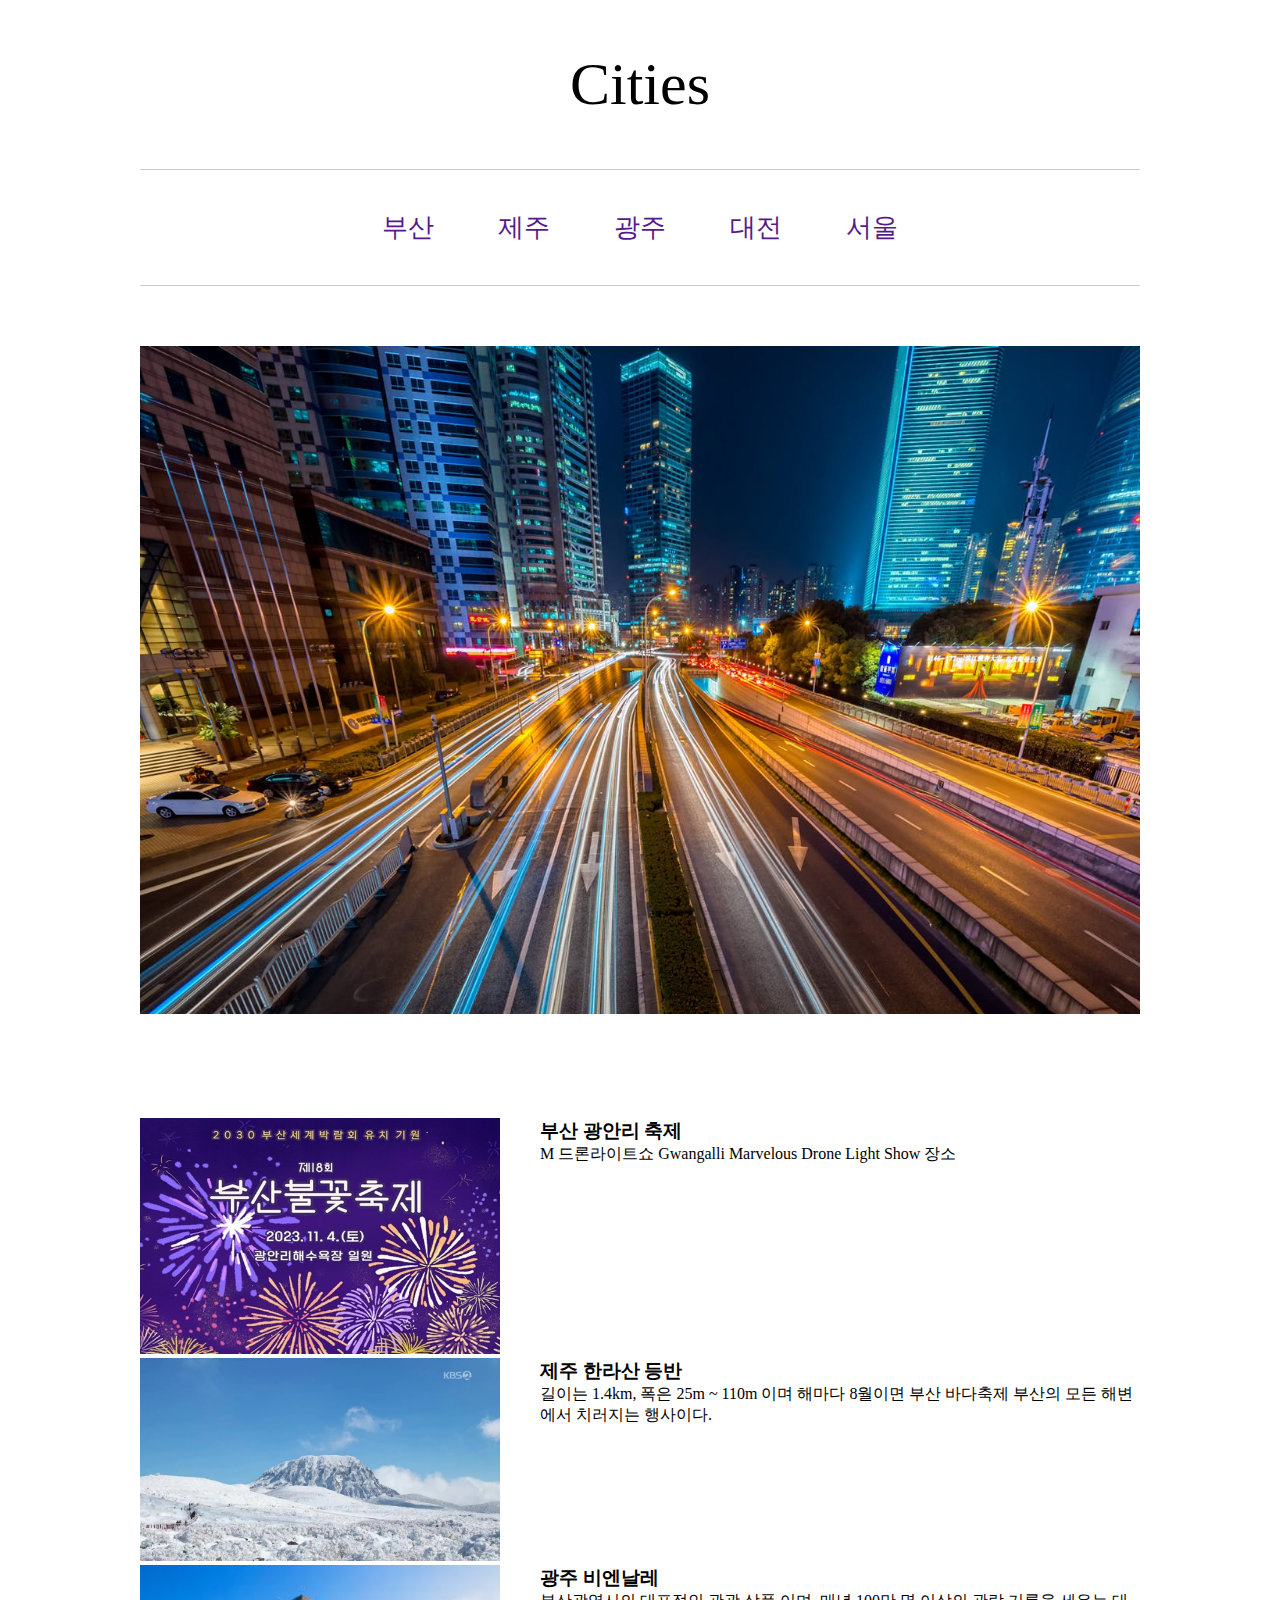
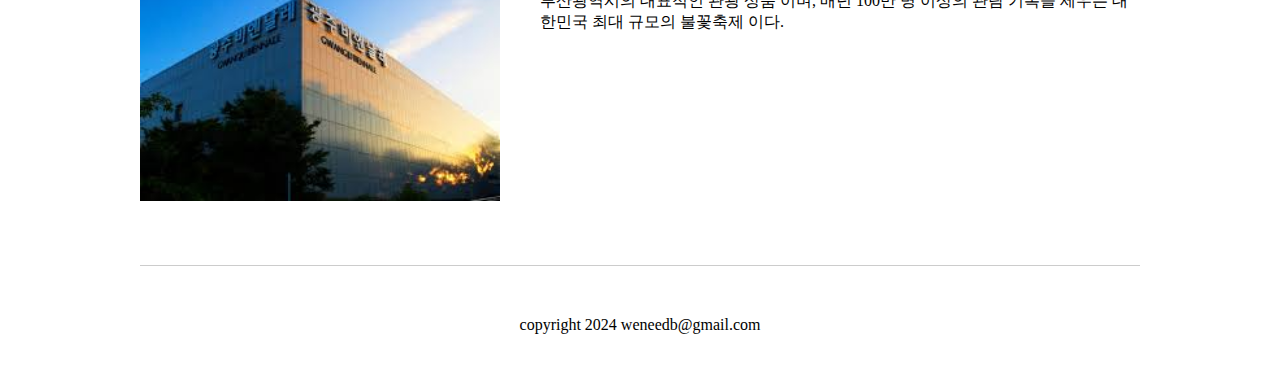
==== index.html @ f1fae90f "init" ====
<!DOCTYPE html>
<html lang="ko">
<head>
    <meta charset="UTF-8">
    <meta name="viewport" content="width=device-width, initial-scale=1.0">
    <title>도시들...</title>
    <link rel="stylesheet" href="./css/main.css">
</head>
<body>
    <div class="wrap">
        <h1 class="title">Cities</h1>
        <ul class="nav">
            <li><a href="">부산</a></li>
            <li><a href="">제주</a></li>
            <li><a href="">광주</a></li>
            <li><a href="">대전</a></li>
            <li><a href="">서울</a></li>
        </ul>

        <div class="slide">
            <img src="./img/ny.jpg" alt="슬라이더 이미지">
        </div>

        <ul class="list">
            <li>
                <div class="photo">
                    <img src="./img/busan.jpg" alt="부산">
                </div>
                <div class="text">
                    <h3>부산 광안리 축제</h3>
                    <p>M 드론라이트쇼 Gwangalli Marvelous Drone Light Show 장소</p>
                </div>            
            </li>
            <li>
                <div class="photo">
                    <img src="./img/jeju.jpg" alt="제주">
                </div>
                <div class="text">
                    <h3>제주 한라산 등반</h3>
                    <p>길이는 1.4km, 폭은 25m ~ 110m 이며 해마다 8월이면 부산 바다축제 부산의 모든 해변에서 치러지는 행사이다. </p>
                </div>            
            </li>
            <li>
                <div class="photo">
                    <img src="./img/gj.jpg" alt="광주">
                </div>
                <div class="text">
                    <h3>광주 비엔날레</h3>
                    <p>부산광역시의 대표적인 관광 상품 이며, 매년 100만 명 이상의 관람 기록을 세우는 대한민국 최대 규모의 불꽃축제 이다.</p>
                </div>            
            </li>
        </ul>
        <DIV class="copyright">
            <p>copyright 2024 weneedb@gmail.com</p>
        </DIV>
    </div>
</body>
</html>
---- css/main.css ----
* {
    margin: 0;
    padding: 0;
    box-sizing: border-box;
}

ul {
    list-style: none;
}

a {
    text-decoration: none;
}

img {
    width: 100%;
}

.wrap {
    width: 1000px;
    margin: 0 auto;
}

.title {
    font-size: 60px;
    font-weight: normal;
    text-align: center;
    padding-top: 50px;
    padding-bottom: 50px;
}

.nav { 
    text-align: center;
    padding-top: 40px;
    padding-bottom: 40px;
    border-top: 1px solid #ccc;
    border-bottom: 1px solid #ccc;
    margin-bottom: 60px;
}

.nav li {
    display: inline;
}

.nav li a {
    font-size: 26px;
    padding: 30px;
}

.slide {
    margin-bottom: 100px;
}

.list {

}

.list li {
    display: flex;
}

.list li .photo {
    width: 360px;
    margin-right: 40px;
}

.list li .text {
    width: 600px;
}

.copyright {
    padding: 50px 0 50px 0;
    text-align: center;
    border-top: 1px solid #ccc;
    margin-top: 60px;
}
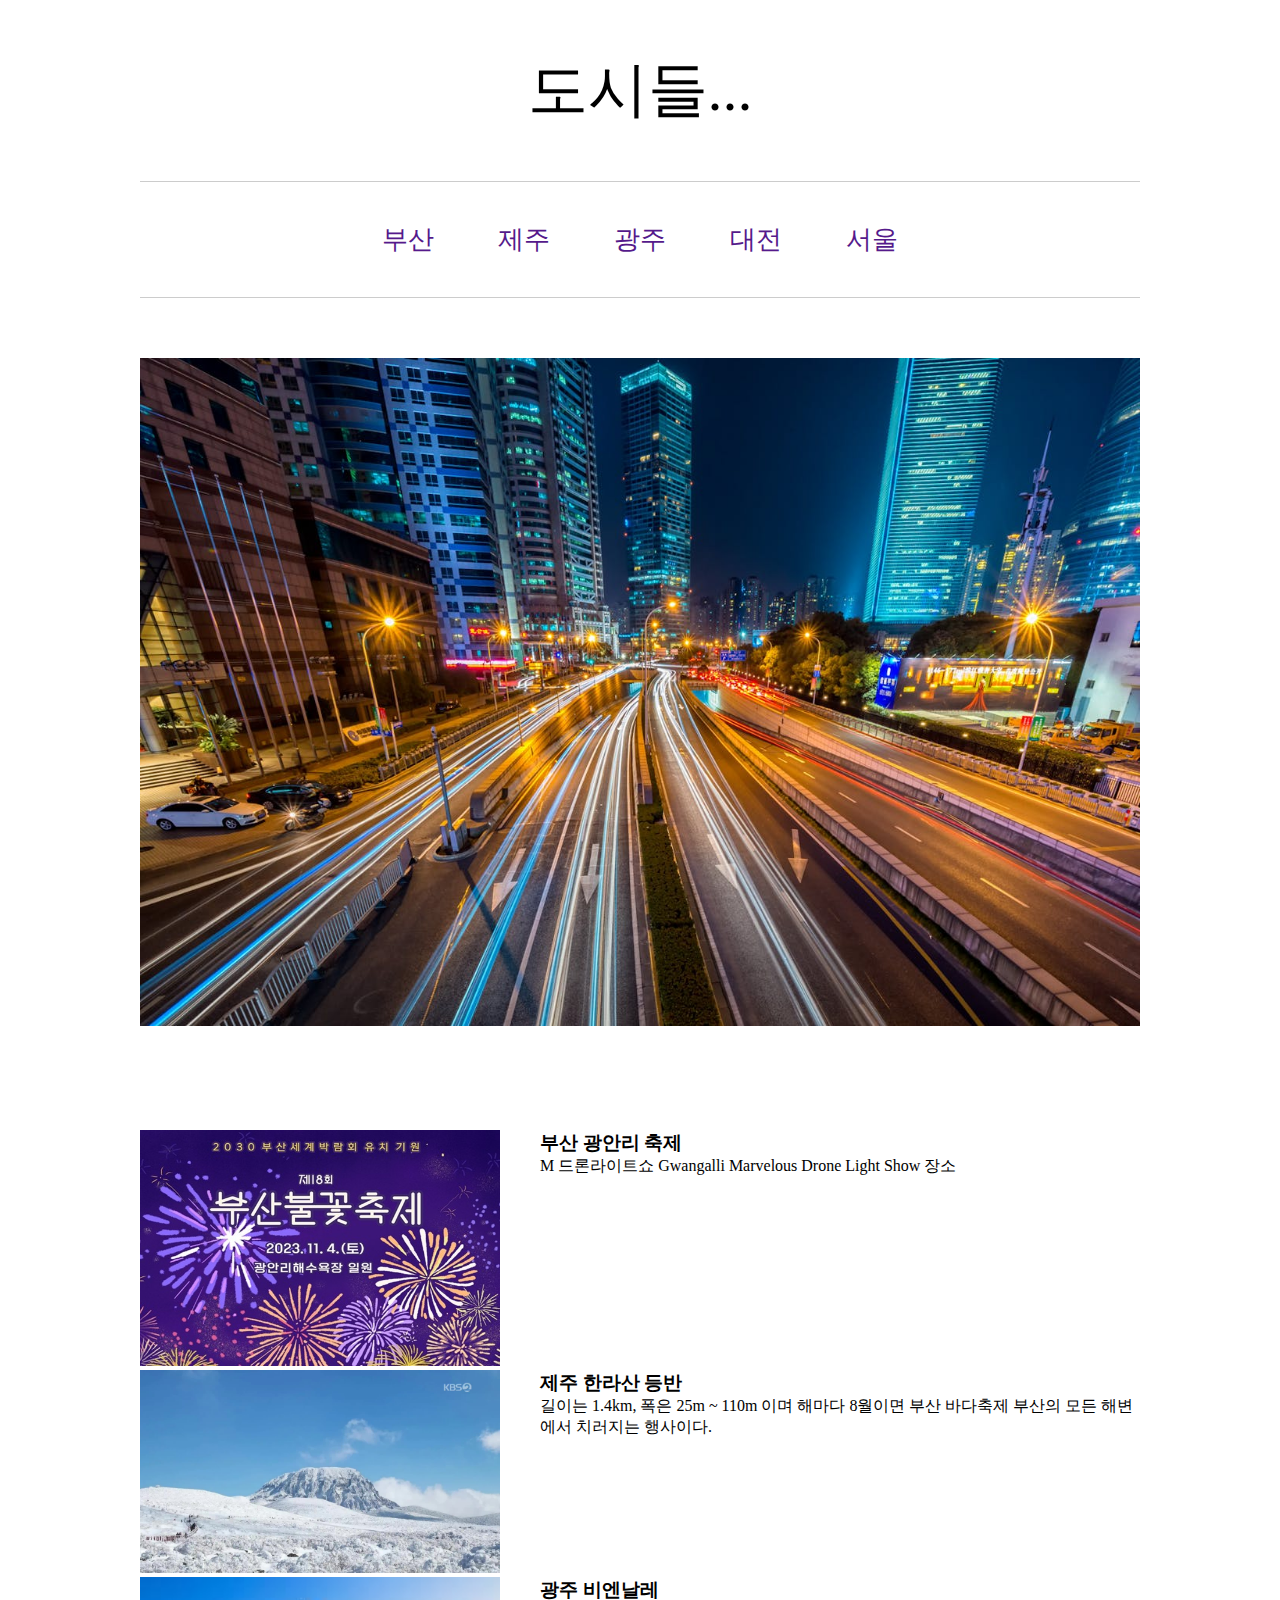
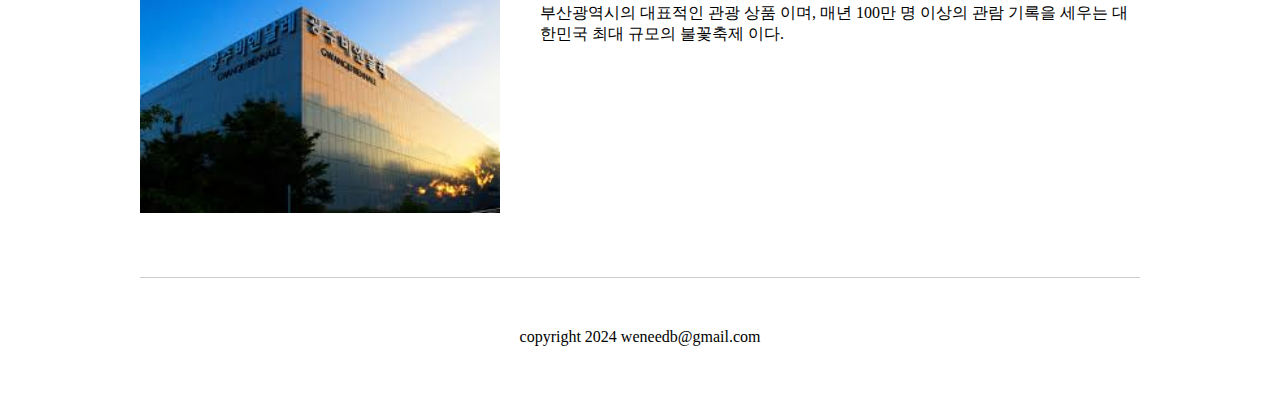
==== commit 6b7eca5e: "제목변경" ====
--- a/index.html
+++ b/index.html
@@ -8,7 +8,7 @@
 </head>
 <body>
     <div class="wrap">
-        <h1 class="title">Cities</h1>
+        <h1 class="title">도시들...</h1>
         <ul class="nav">
             <li><a href="">부산</a></li>
             <li><a href="">제주</a></li>
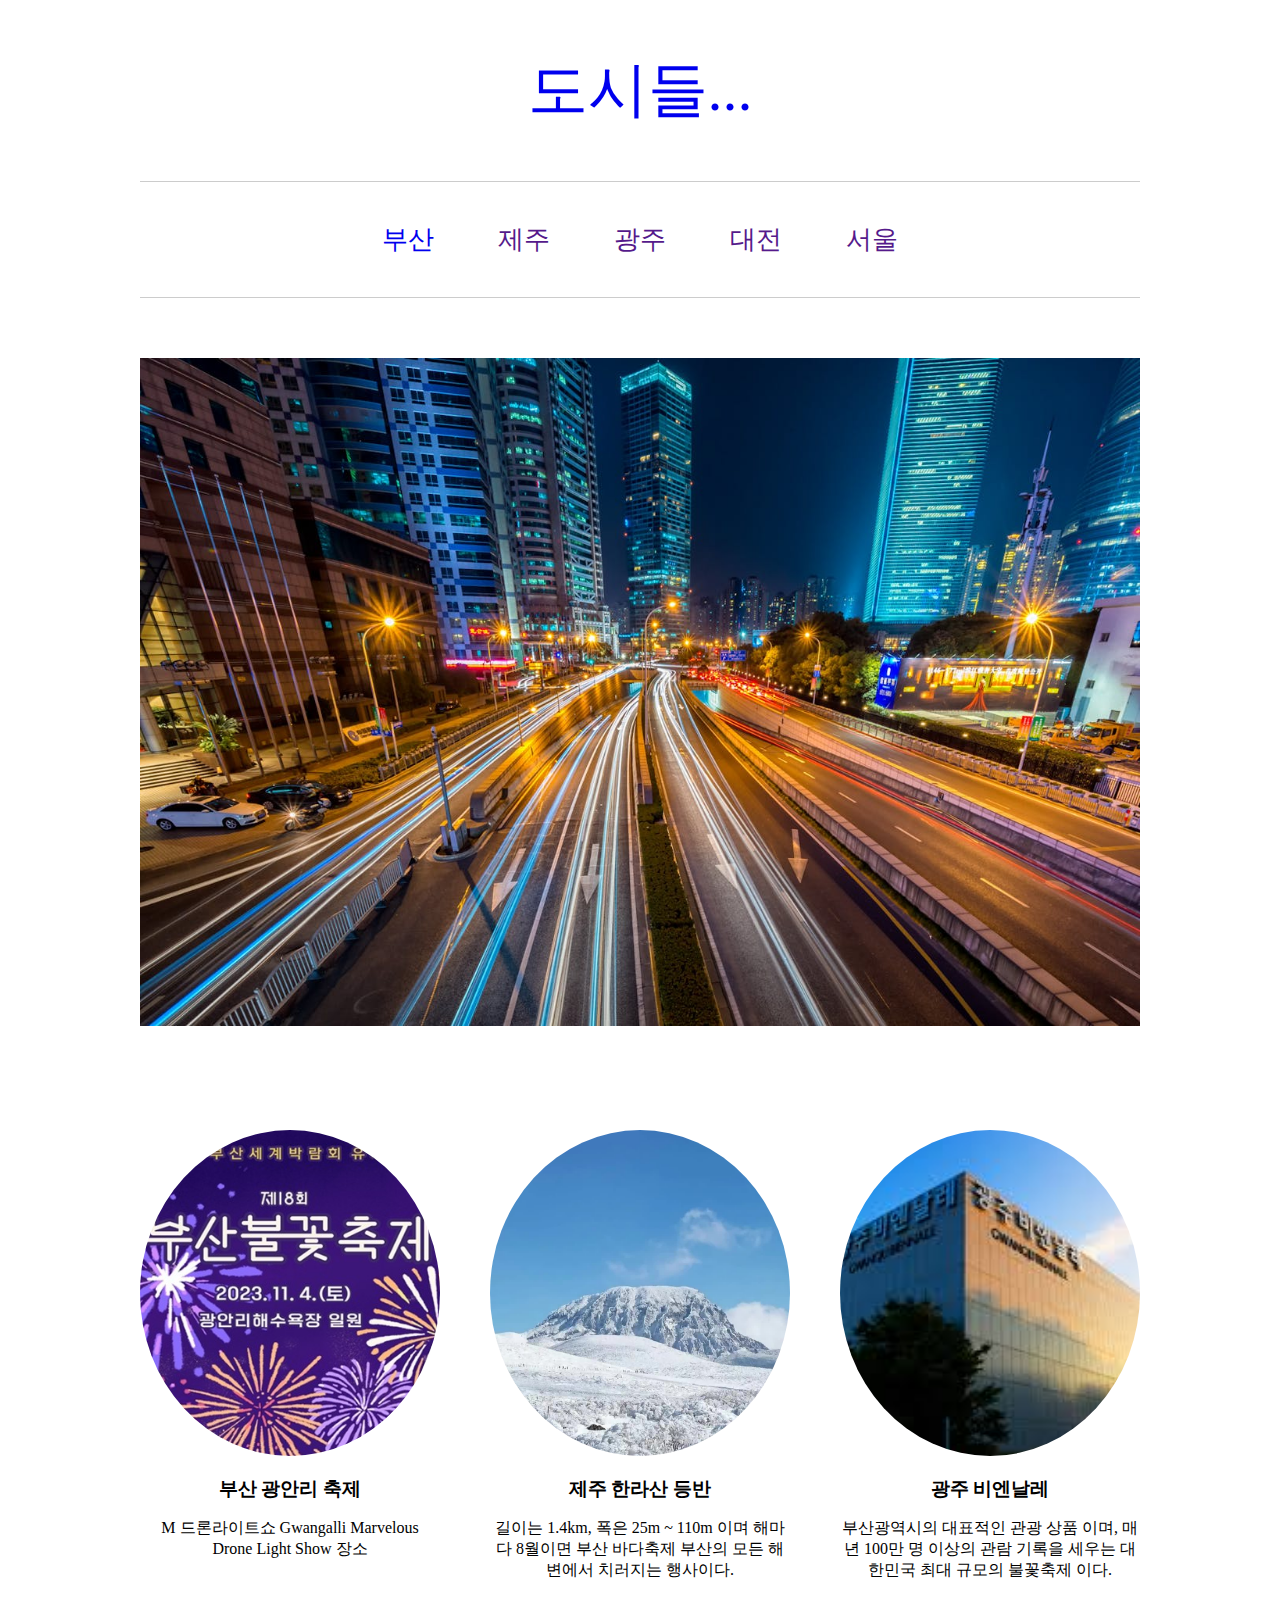
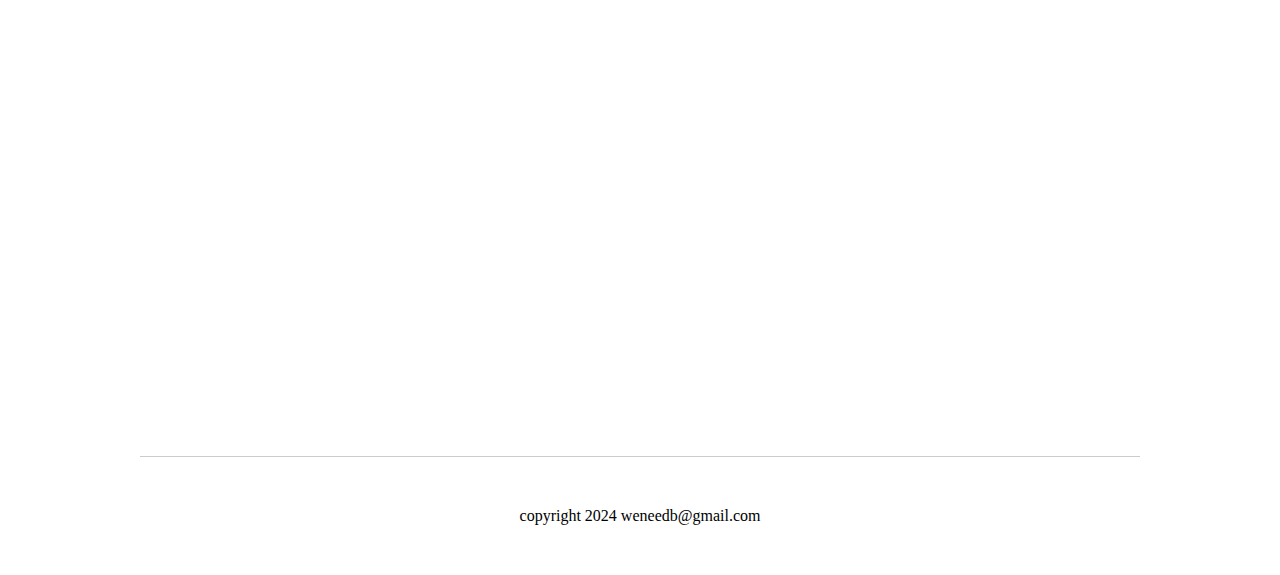
==== commit b3bd6a66: "init" ====
--- a/index.html
+++ b/index.html
@@ -8,9 +8,9 @@
 </head>
 <body>
     <div class="wrap">
-        <h1 class="title">도시들...</h1>
+        <h1 class="title"><a href="index.html">도시들...</a></h1>
         <ul class="nav">
-            <li><a href="">부산</a></li>
+            <li><a href="busan.html">부산</a></li>
             <li><a href="">제주</a></li>
             <li><a href="">광주</a></li>
             <li><a href="">대전</a></li>
--- a/css/main.css
+++ b/css/main.css
@@ -14,6 +14,11 @@
 
 img {
     width: 100%;
+}
+
+h2 {
+    text-align: center;
+    margin-bottom: 50px;
 }
 
 .wrap {
@@ -52,25 +57,49 @@
 }
 
 .list {
-
+    display: flex;
+    gap: 50px;
 }
 
 .list li {
-    display: flex;
+    width: 300px;
 }
 
 .list li .photo {
-    width: 360px;
-    margin-right: 40px;
+    width: 100%;
+    height: 100%;
+    /* background-color: orange; */
+}
+
+.list li .photo img {
+    width: 100%;
+    height: 100%;
+    object-fit: cover;
+    border-radius: 100%;
 }
 
 .list li .text {
-    width: 600px;
+    text-align: center;
+    margin-top: 20px;
+}
+
+.list li .text h3 {
+    margin-bottom: 16px;
+}
+
+.city_text {
+    padding: 50px 0 50px 0;
+}
+
+.city_text p {
+    margin-bottom: 30px;
+    font-size: 18px;
+    line-height: 1.6;
 }
 
 .copyright {
     padding: 50px 0 50px 0;
     text-align: center;
     border-top: 1px solid #ccc;
-    margin-top: 60px;
+    margin-top: 600px;
 }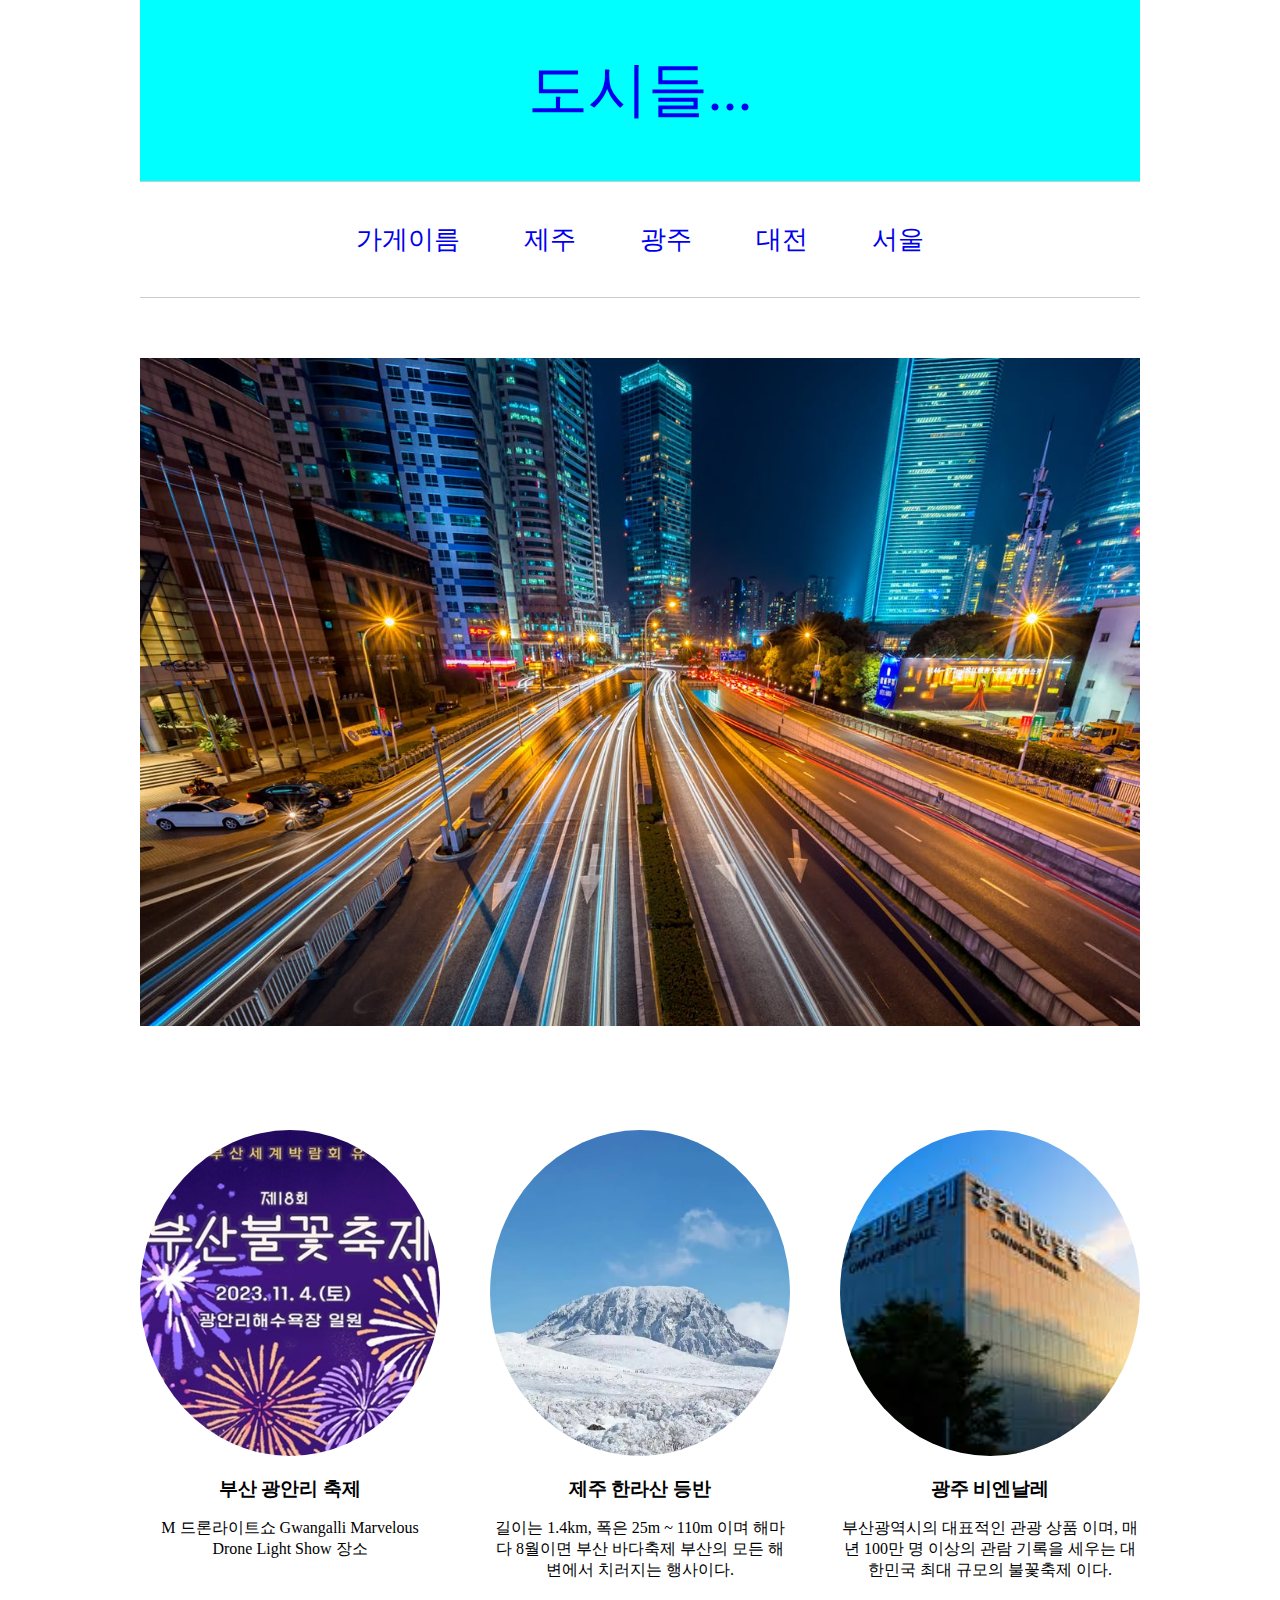
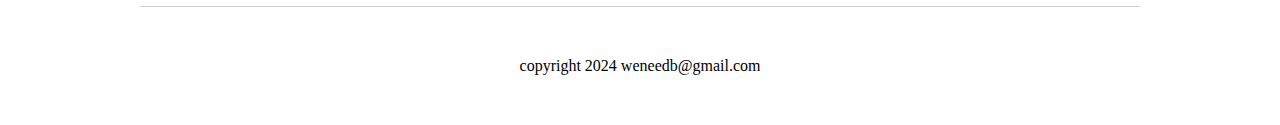
==== commit ed31f9e3: "init" ====
--- a/index.html
+++ b/index.html
@@ -10,11 +10,11 @@
     <div class="wrap">
         <h1 class="title"><a href="index.html">도시들...</a></h1>
         <ul class="nav">
-            <li><a href="busan.html">부산</a></li>
-            <li><a href="">제주</a></li>
-            <li><a href="">광주</a></li>
-            <li><a href="">대전</a></li>
-            <li><a href="">서울</a></li>
+            <li><a href="busan.html">가게이름</a></li>
+            <li><a href="jeju.html">제주</a></li>
+            <li><a href="gwangju.html">광주</a></li>
+            <li><a href="daejeon.html">대전</a></li>
+            <li><a href="seoul.html">서울</a></li>
         </ul>
 
         <div class="slide">
--- a/css/main.css
+++ b/css/main.css
@@ -17,8 +17,9 @@
 }
 
 h2 {
-    text-align: center;
-    margin-bottom: 50px;
+    text-align: right;
+    /* margin-top: 50px; */
+    /* margin-bottom: 50px; */
 }
 
 .wrap {
@@ -32,6 +33,7 @@
     text-align: center;
     padding-top: 50px;
     padding-bottom: 50px;
+    background-color: aqua;
 }
 
 .nav { 
@@ -101,5 +103,5 @@
     padding: 50px 0 50px 0;
     text-align: center;
     border-top: 1px solid #ccc;
-    margin-top: 600px;
+    margin-top: 150px;
 }